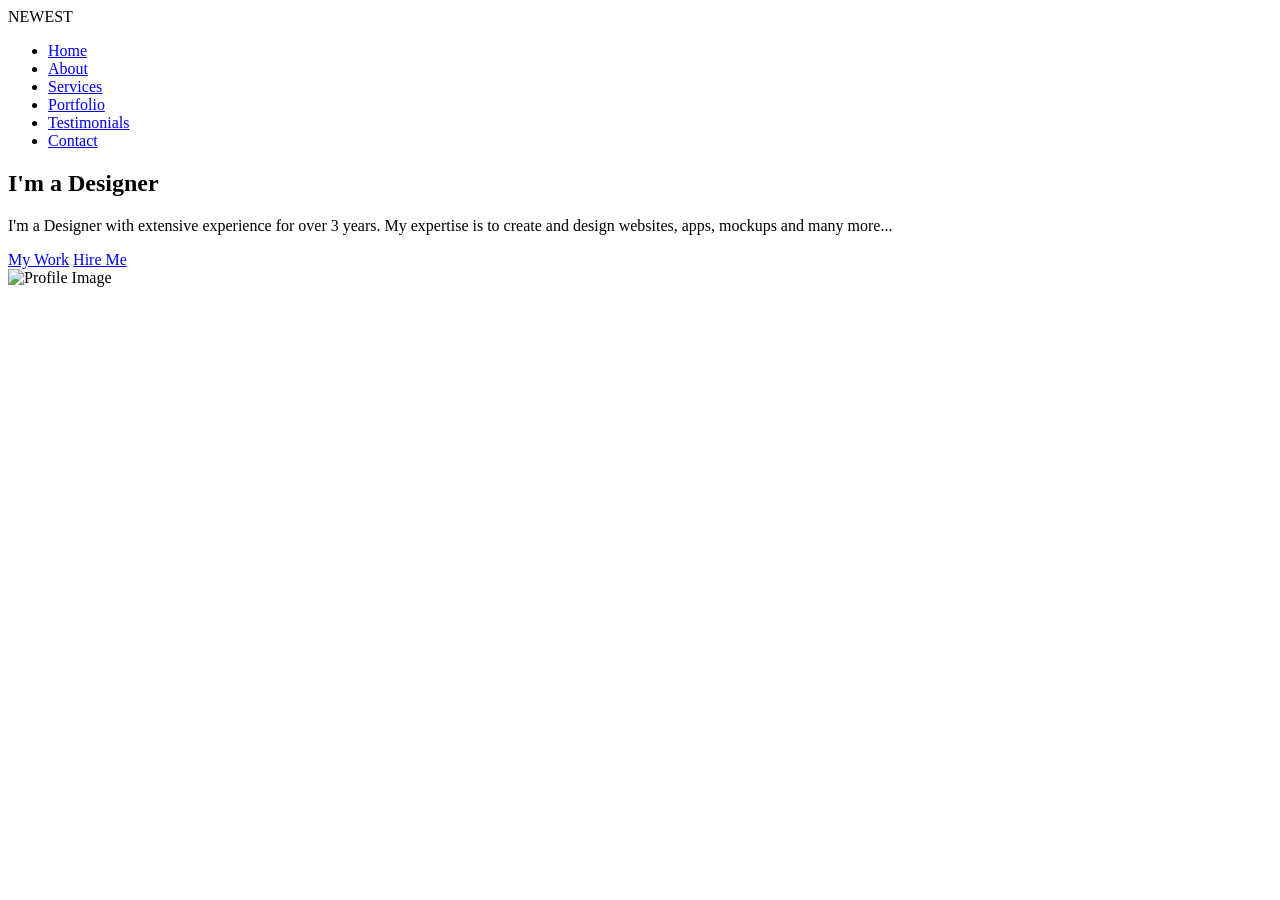
==== index.html @ 30d31d9a "add files" ====
<!DOCTYPE html>
<html lang="en">
<head>
    <meta charset="UTF-8">
    <meta name="viewport" content="width=device-width, initial-scale=1.0">
    <title>Designer Portfolio | Home</title>
    <link rel="stylesheet" href="css/style.css">
    <link href="https://fonts.googleapis.com/css2?family=Poppins:wght@300;500;700&display=swap" rel="stylesheet">
    <script src="https://kit.fontawesome.com/a076d05399.js" crossorigin="anonymous"></script>
</head>
<body>

    <!-- Header / Navbar -->
    <header>
        <div class="logo">NEW<span>EST</span></div>
        <nav>
            <ul>
                <li><a href="index.html" class="active">Home</a></li>
                <li><a href="about.html">About</a></li>
                <li><a href="services.html">Services</a></li>
                <li><a href="portfolio.html">Portfolio</a></li>
                <li><a href="testimonials.html">Testimonials</a></li>
                <li><a href="contact.html">Contact</a></li>
            </ul>
        </nav>
    </header>

    <!-- Hero Section -->
    <section class="hero">
        <div class="content">
            <div class="social-links">
                <a href="#"><i class="fab fa-facebook-f"></i></a>
                <a href="#"><i class="fab fa-twitter"></i></a>
                <a href="#"><i class="fab fa-instagram"></i></a>
                <a href="#"><i class="fab fa-linkedin-in"></i></a>
                <a href="#"><i class="fab fa-behance"></i></a>
                <a href="#"><i class="fab fa-dribbble"></i></a>
            </div>
            <h1>I'm a <span>Designer</span></h1>
            <p>I'm a Designer with extensive experience for over 3 years. My expertise is to create and design websites, apps, mockups and many more...</p>
            <div class="buttons">
                <a href="portfolio.html" class="btn blue">My Work</a>
                <a href="contact.html" class="btn white">Hire Me</a>
            </div>
        </div>
        <div class="image">
            <img src="images/profile.jpg" alt="Profile Image">
        </div>
    </section>

</body>
</html>
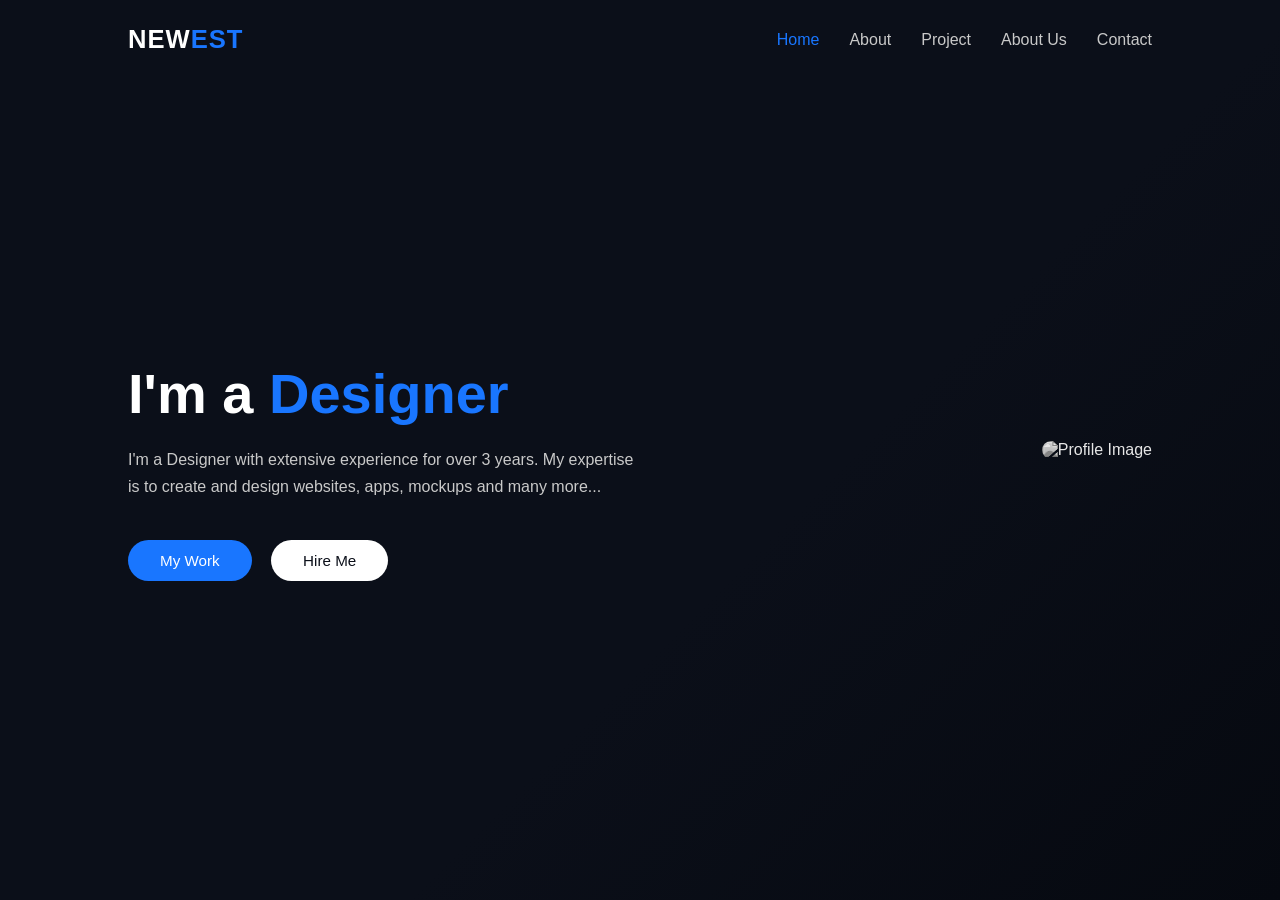
==== commit 230157a5: "update in code" ====
--- a/index.html
+++ b/index.html
@@ -3,10 +3,9 @@
 <head>
     <meta charset="UTF-8">
     <meta name="viewport" content="width=device-width, initial-scale=1.0">
-    <title>Designer Portfolio | Home</title>
-    <link rel="stylesheet" href="css/style.css">
-    <link href="https://fonts.googleapis.com/css2?family=Poppins:wght@300;500;700&display=swap" rel="stylesheet">
-    <script src="https://kit.fontawesome.com/a076d05399.js" crossorigin="anonymous"></script>
+    <title>My Portfolio | Home</title>
+    <link rel="stylesheet" href="style.css">
+  
 </head>
 <body>
 
@@ -17,9 +16,8 @@
             <ul>
                 <li><a href="index.html" class="active">Home</a></li>
                 <li><a href="about.html">About</a></li>
-                <li><a href="services.html">Services</a></li>
-                <li><a href="portfolio.html">Portfolio</a></li>
-                <li><a href="testimonials.html">Testimonials</a></li>
+                <li><a href="services.html">Project</a></li>
+                <li><a href="portfolio.html">About Us</a></li>
                 <li><a href="contact.html">Contact</a></li>
             </ul>
         </nav>
--- a/style.css
+++ b/style.css
@@ -0,0 +1,203 @@
+/* ------------------------------
+   RESET & GLOBAL STYLES
+------------------------------ */
+* {
+    margin: 0;
+    padding: 0;
+    box-sizing: border-box;
+    font-family: 'Poppins', sans-serif;
+}
+
+body {
+    background-color: #0b0f19;
+    color: #ffffff;
+    overflow-x: hidden;
+}
+
+/* ------------------------------
+   HEADER / NAVBAR
+------------------------------ */
+header {
+    display: flex;
+    justify-content: space-between;
+    align-items: center;
+    padding: 25px 10%;
+    position: absolute;
+    width: 100%;
+    top: 0;
+    left: 0;
+    z-index: 100;
+}
+
+.logo {
+    font-size: 1.6rem;
+    font-weight: 700;
+    color: #ffffff;
+    letter-spacing: 1px;
+}
+
+.logo span {
+    color: #1976ff;
+}
+
+nav ul {
+    list-style: none;
+    display: flex;
+    gap: 30px;
+}
+
+nav ul li a {
+    color: #c9c9c9;
+    text-decoration: none;
+    font-weight: 500;
+    transition: 0.3s;
+}
+
+nav ul li a:hover,
+nav ul li a.active {
+    color: #1976ff;
+}
+
+/* ------------------------------
+   HERO SECTION
+------------------------------ */
+.hero {
+    display: flex;
+    justify-content: space-between;
+    align-items: center;
+    height: 100vh;
+    padding: 0 10%;
+    background: linear-gradient(135deg, #0b0f19 60%, #060910 100%);
+}
+
+/* Hero Text Section */
+.hero .content {
+    max-width: 50%;
+    z-index: 10;
+}
+
+/* Social Links */
+.social-links {
+    margin-bottom: 20px;
+}
+
+.social-links a {
+    color: #c9c9c9;
+    margin-right: 15px;
+    font-size: 1.2rem;
+    transition: color 0.3s ease;
+}
+
+.social-links a:hover {
+    color: #1976ff;
+}
+
+/* Main Heading */
+.hero h1 {
+    font-size: 3.5rem;
+    font-weight: 700;
+    margin-bottom: 20px;
+}
+
+.hero h1 span {
+    color: #1976ff;
+}
+
+/* Description */
+.hero p {
+    color: #c9c9c9;
+    line-height: 1.7;
+    margin-bottom: 40px;
+    font-size: 1rem;
+}
+
+/* Buttons */
+.buttons .btn {
+    display: inline-block;
+    padding: 12px 32px;
+    border-radius: 30px;
+    text-decoration: none;
+    font-weight: 500;
+    margin-right: 15px;
+    transition: 0.3s ease;
+    font-size: 0.95rem;
+}
+
+.btn.blue {
+    background-color: #1976ff;
+    color: #ffffff;
+}
+
+.btn.blue:hover {
+    background-color: #0f5fd1;
+}
+
+.btn.white {
+    background-color: #ffffff;
+    color: #0b0f19;
+}
+
+.btn.white:hover {
+    background-color: #cfd5e2;
+}
+
+/* ------------------------------
+   HERO IMAGE SECTION
+------------------------------ */
+.hero .image img {
+    width: 400px;
+    border-radius: 10px;
+    filter: grayscale(100%) brightness(0.9);
+    transition: 0.4s ease;
+}
+
+.hero .image img:hover {
+    filter: grayscale(0%) brightness(1);
+}
+
+/* ------------------------------
+   RESPONSIVE DESIGN
+------------------------------ */
+@media (max-width: 992px) {
+    .hero {
+        flex-direction: column;
+        text-align: center;
+        padding-top: 120px;
+    }
+
+    .hero .content {
+        max-width: 100%;
+    }
+
+    .hero .image img {
+        width: 300px;
+        margin-top: 40px;
+    }
+
+    header {
+        padding: 20px 5%;
+    }
+
+    nav ul {
+        gap: 20px;
+    }
+
+    .hero h1 {
+        font-size: 2.8rem;
+    }
+}
+
+@media (max-width: 600px) {
+    .hero h1 {
+        font-size: 2.2rem;
+    }
+
+    .hero p {
+        font-size: 0.9rem;
+    }
+
+    .buttons .btn {
+        padding: 10px 25px;
+        font-size: 0.85rem;
+    }
+}
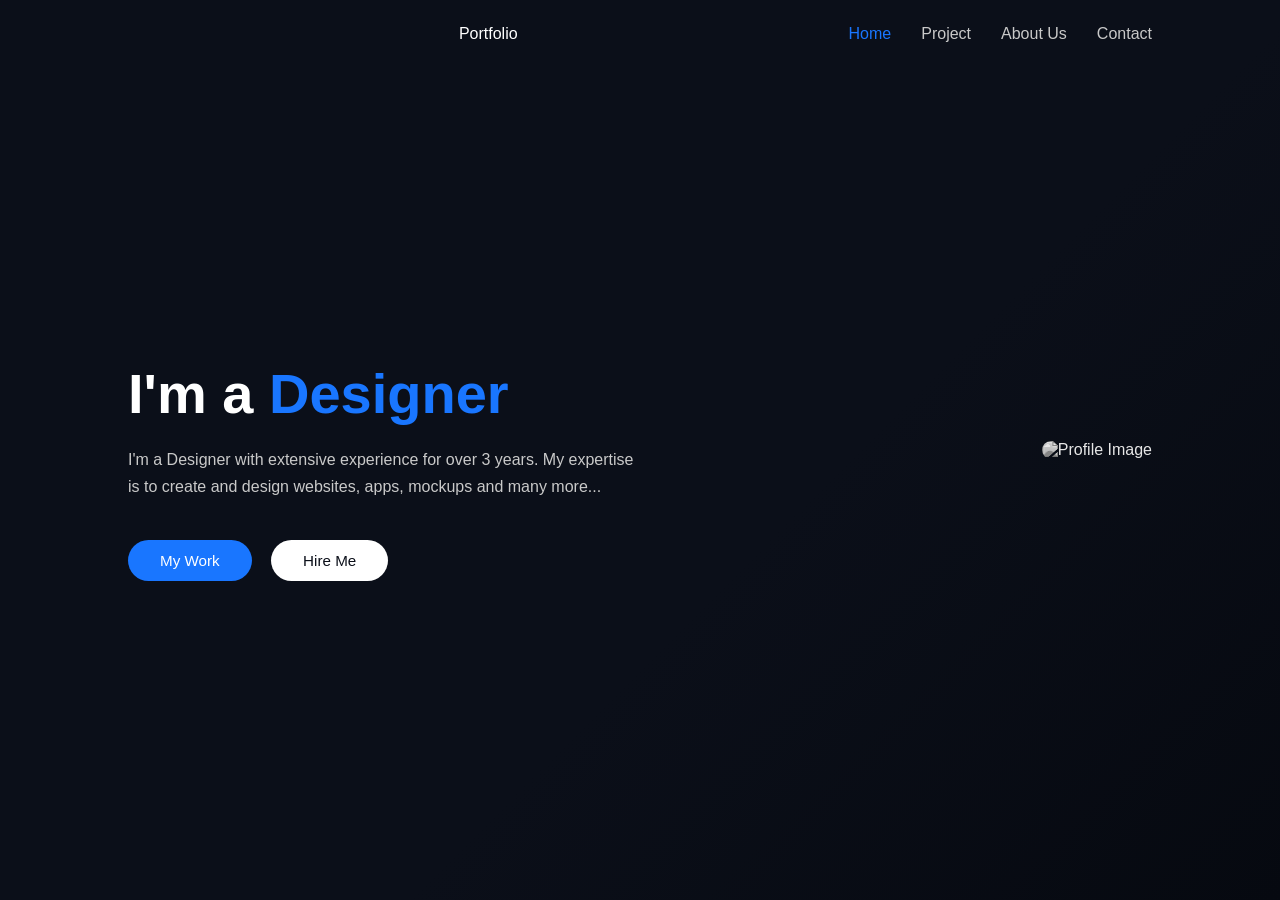
==== commit 5a4a0c65: "update in code" ====
--- a/index.html
+++ b/index.html
@@ -11,12 +11,11 @@
 
     <!-- Header / Navbar -->
     <header>
-        <div class="logo">NEW<span>EST</span></div>
+        <div class="logo"></div>Portfolio</span></div>
         <nav>
             <ul>
                 <li><a href="index.html" class="active">Home</a></li>
-                <li><a href="about.html">About</a></li>
-                <li><a href="services.html">Project</a></li>
+                <li><a href="projects.html">Project</a></li>
                 <li><a href="portfolio.html">About Us</a></li>
                 <li><a href="contact.html">Contact</a></li>
             </ul>
@@ -27,12 +26,12 @@
     <section class="hero">
         <div class="content">
             <div class="social-links">
-                <a href="#"><i class="fab fa-facebook-f"></i></a>
-                <a href="#"><i class="fab fa-twitter"></i></a>
-                <a href="#"><i class="fab fa-instagram"></i></a>
-                <a href="#"><i class="fab fa-linkedin-in"></i></a>
-                <a href="#"><i class="fab fa-behance"></i></a>
-                <a href="#"><i class="fab fa-dribbble"></i></a>
+                <a href="#"><i class="facebook-f"></i></a>
+                <a href="#"><i class="twitter"></i></a>
+                <a href="#"><i class="instagram"></i></a>
+                <a href="#"><i class="linkedin-in"></i></a>
+                <a href="#"><i class="Github"></i></a>
+               
             </div>
             <h1>I'm a <span>Designer</span></h1>
             <p>I'm a Designer with extensive experience for over 3 years. My expertise is to create and design websites, apps, mockups and many more...</p>
@@ -42,7 +41,7 @@
             </div>
         </div>
         <div class="image">
-            <img src="images/profile.jpg" alt="Profile Image">
+            <img src="WhatsApp Image 2025-11-03 at 13.54.53_7131d72f.jpg" alt="Profile Image" width="150" height="250" >
         </div>
     </section>
 
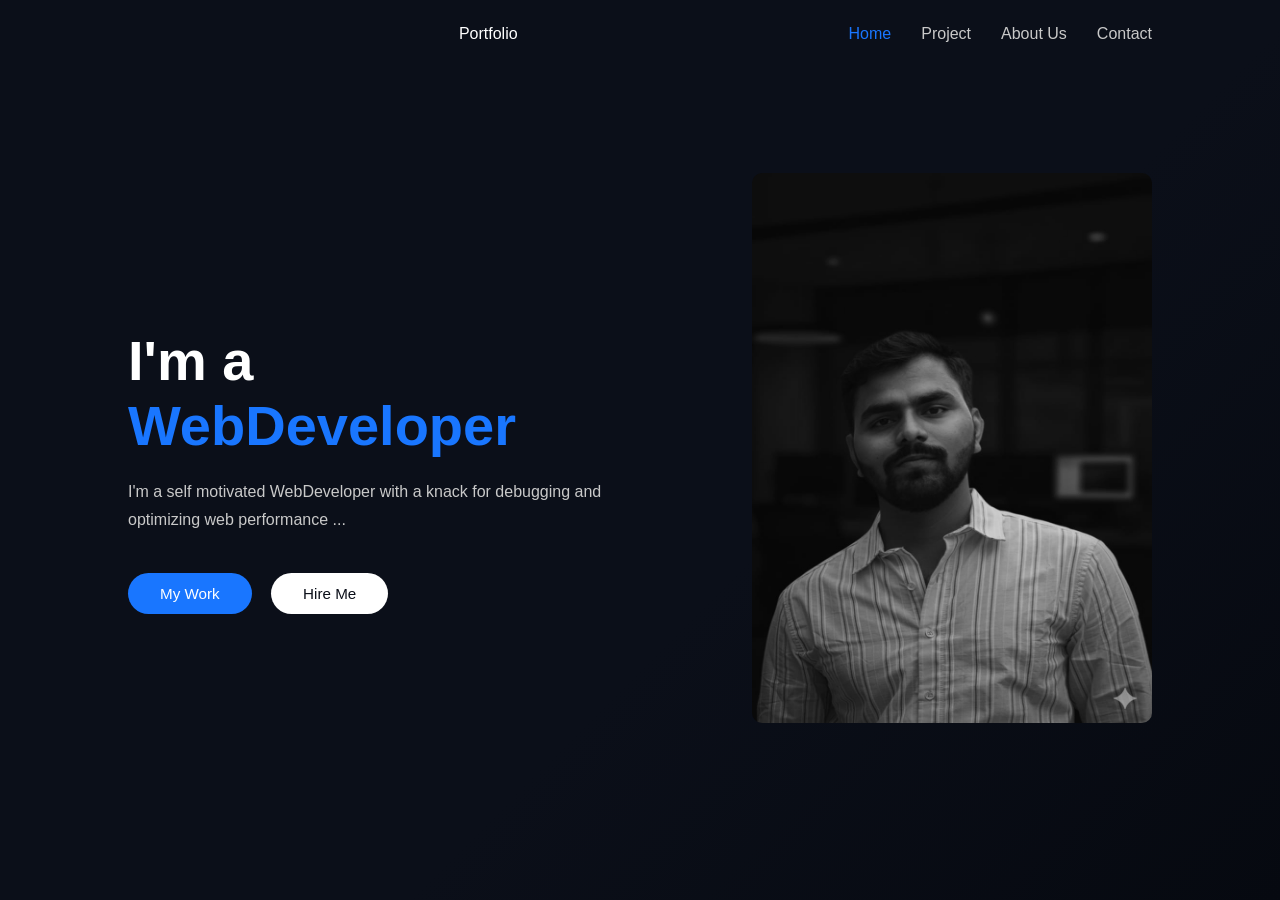
==== commit 9dc6d854: "index.html" ====
--- a/index.html
+++ b/index.html
@@ -33,15 +33,15 @@
                 <a href="#"><i class="Github"></i></a>
                
             </div>
-            <h1>I'm a <span>Designer</span></h1>
-            <p>I'm a Designer with extensive experience for over 3 years. My expertise is to create and design websites, apps, mockups and many more...</p>
+            <h1>I'm a <span>WebDeveloper</span></h1>
+            <p>I'm a self motivated WebDeveloper with a knack for debugging and optimizing web performance ...</p>
             <div class="buttons">
                 <a href="portfolio.html" class="btn blue">My Work</a>
                 <a href="contact.html" class="btn white">Hire Me</a>
             </div>
         </div>
         <div class="image">
-            <img src="WhatsApp Image 2025-11-03 at 13.54.53_7131d72f.jpg" alt="Profile Image" width="150" height="250" >
+            <img src="WhatsApp Image 2025-11-03 at 13.54.53_7131d72f.jpg" alt="Profile Image" width="150" height="550" >
         </div>
     </section>
 
